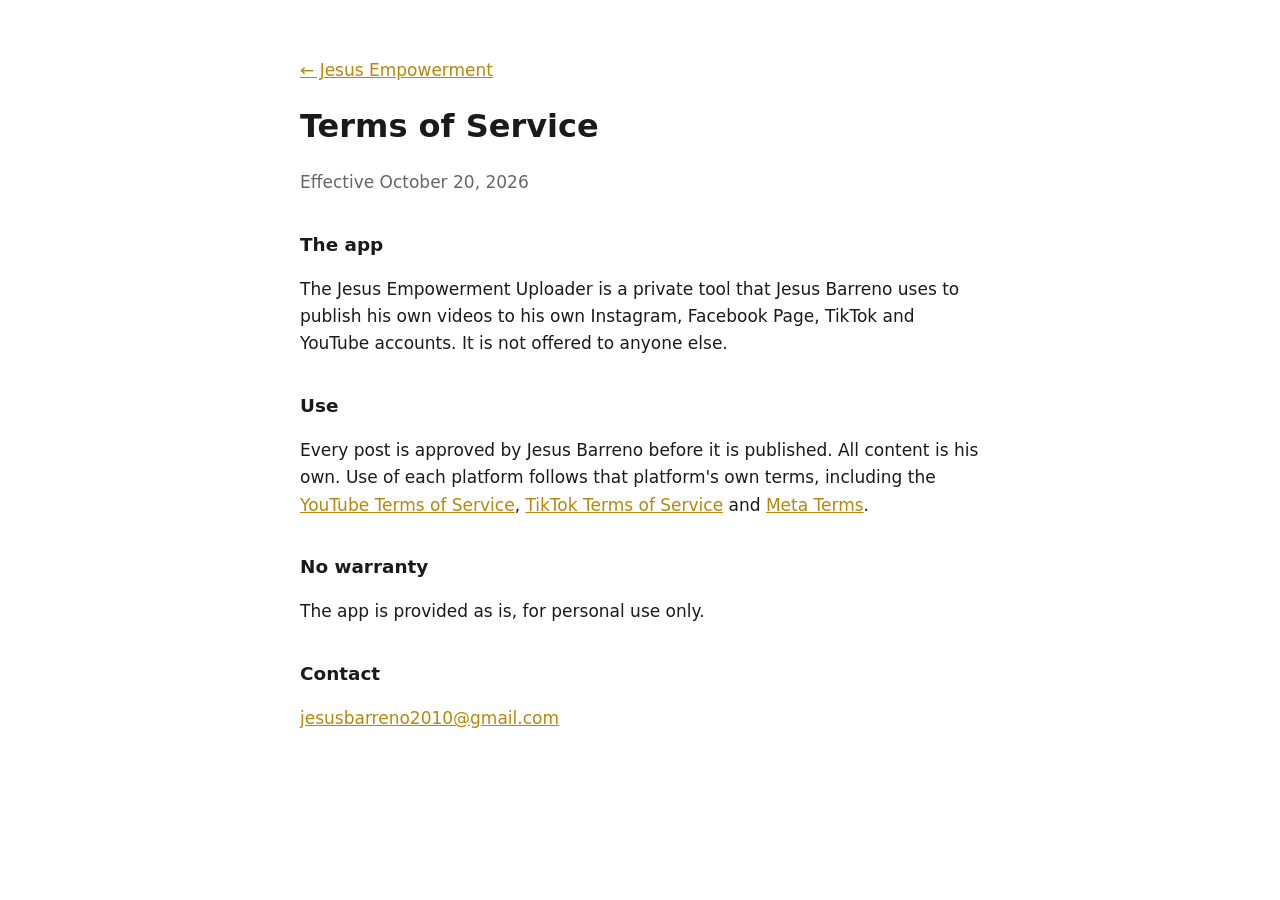
==== terms.html @ 36e12131 "Jesus Empowerment home, privacy policy and terms" ====
<!doctype html>
<html lang="en">
<head>
<meta charset="utf-8">
<meta name="viewport" content="width=device-width, initial-scale=1">
<title>Terms of Service</title>
<link rel="stylesheet" href="style.css">
</head>
<body>
<main>
  <p><a href="index.html">← Jesus Empowerment</a></p>
  <h1>Terms of Service</h1>
  <p class="muted">Effective October 20, 2026</p>

  <h2>The app</h2>
  <p>The Jesus Empowerment Uploader is a private tool that Jesus Barreno uses to publish his own videos to his own
     Instagram, Facebook Page, TikTok and YouTube accounts. It is not offered to anyone else.</p>

  <h2>Use</h2>
  <p>Every post is approved by Jesus Barreno before it is published. All content is his own. Use of each
     platform follows that platform's own terms, including the
     <a href="https://www.youtube.com/t/terms">YouTube Terms of Service</a>,
     <a href="https://www.tiktok.com/legal/terms-of-service">TikTok Terms of Service</a> and
     <a href="https://www.facebook.com/terms">Meta Terms</a>.</p>

  <h2>No warranty</h2>
  <p>The app is provided as is, for personal use only.</p>

  <h2>Contact</h2>
  <p><a href="mailto:jesusbarreno2010@gmail.com">jesusbarreno2010@gmail.com</a></p>
</main>
</body>
</html>
---- style.css ----
:root { --bg: #ffffff; --fg: #1a1a1a; --muted: #666; --accent: #b8860b; }
@media (prefers-color-scheme: dark) { :root { --bg: #111; --fg: #eee; --muted: #aaa; --accent: #e0b040; } }
body { margin: 0; background: var(--bg); color: var(--fg); font: 17px/1.6 system-ui, -apple-system, "Segoe UI", sans-serif; }
main { max-width: 680px; margin: 0 auto; padding: 40px 16px 60px; }
h1 { font-size: 2rem; margin: 0 0 .3em; }
h2 { font-size: 1.15rem; margin-top: 1.8em; }
a { color: var(--accent); }
.lead { font-size: 1.15rem; }
.muted { color: var(--muted); }
.links { list-style: none; padding: 0; display: flex; flex-wrap: wrap; gap: 10px 20px; }
footer { margin-top: 3em; color: var(--muted); font-size: .95rem; }
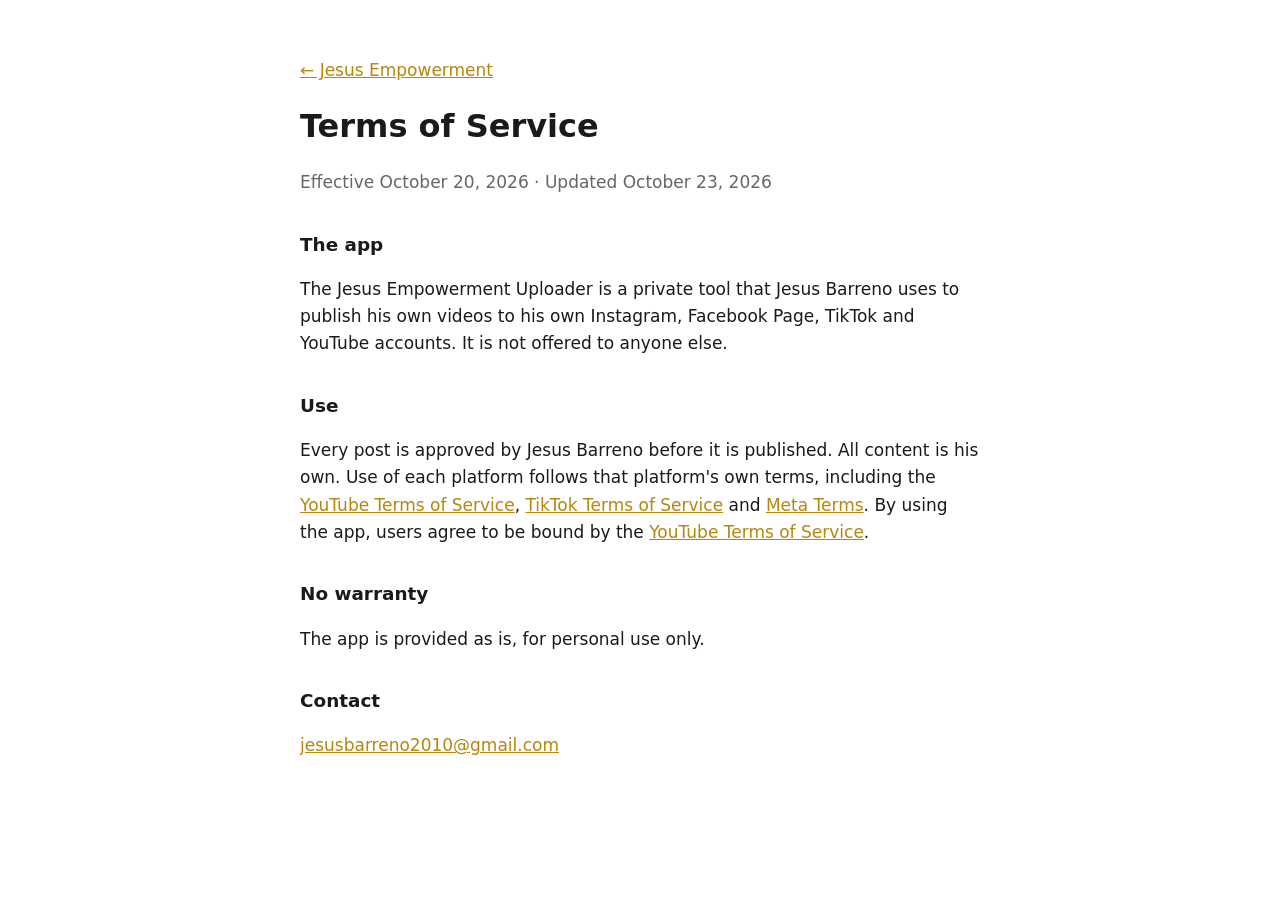
==== commit afb0bc8f: "Privacy + terms: YouTube API Services policy items (revoke link, no cookies, stats, YouTube ToS bind" ====
--- a/terms.html
+++ b/terms.html
@@ -10,7 +10,7 @@
 <main>
   <p><a href="index.html">← Jesus Empowerment</a></p>
   <h1>Terms of Service</h1>
-  <p class="muted">Effective October 20, 2026</p>
+  <p class="muted">Effective October 20, 2026 · Updated October 23, 2026</p>
 
   <h2>The app</h2>
   <p>The Jesus Empowerment Uploader is a private tool that Jesus Barreno uses to publish his own videos to his own
@@ -21,7 +21,8 @@
      platform follows that platform's own terms, including the
      <a href="https://www.youtube.com/t/terms">YouTube Terms of Service</a>,
      <a href="https://www.tiktok.com/legal/terms-of-service">TikTok Terms of Service</a> and
-     <a href="https://www.facebook.com/terms">Meta Terms</a>.</p>
+     <a href="https://www.facebook.com/terms">Meta Terms</a>. By using the app, users agree to be bound by the
+     <a href="https://www.youtube.com/t/terms">YouTube Terms of Service</a>.</p>
 
   <h2>No warranty</h2>
   <p>The app is provided as is, for personal use only.</p>
